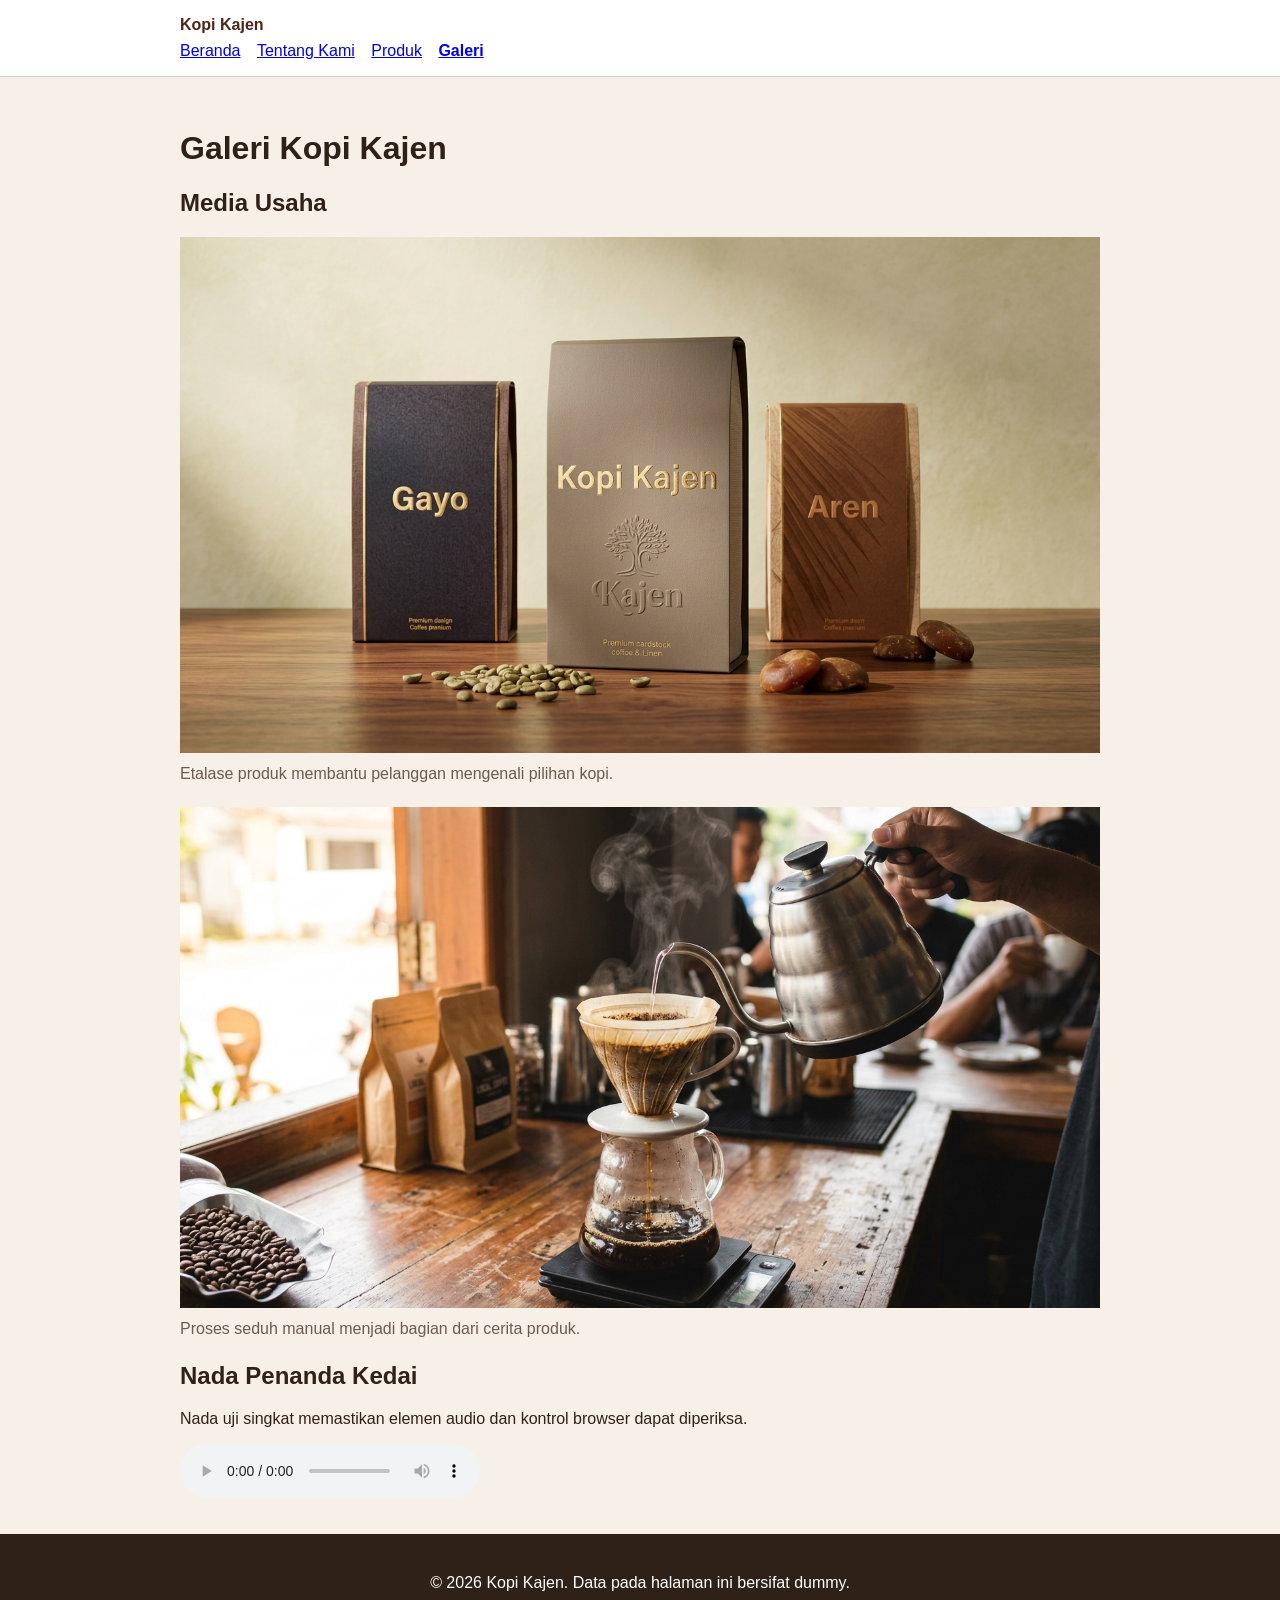
==== galeri.html @ 73265d62 "feat: tambah media dan tabel katalog" ====
<!doctype html>
<html lang="id">
<head>
  <meta charset="utf-8">
  <meta name="viewport" content="width=device-width, initial-scale=1" />
  <title>Galeri Kopi Kajen - Website UMKM</title>
  <link rel="stylesheet" href="css/style.css" />
</head>
<body>
  <a class="skip-link" href="#konten">Lewati ke konten utama</a>
  <header class="site-header">
    <nav class="nav" aria-label="Navigasi utama">
      <a class="brand" href="index.html">Kopi Kajen</a>
      <ul>
        <li><a href="index.html">Beranda</a></li>
        <li><a href="tentang.html">Tentang Kami</a></li>
        <li><a href="produk.html">Produk</a></li>
        <li><a aria-current="page" href="galeri.html">Galeri</a></li>
      </ul>
    </nav>
  </header>

  <main id="konten" class="page">
    <h1>Galeri Kopi Kajen</h1>
    
    <section aria-labelledby="media-title">
      <h2 id="media-title">Media Usaha</h2>
      <div class="gallery-list">
        <figure class="media-card">
          <img src="assets/images/etalase-kopi.jpg" alt="Etalase Kopi Kajen berisi kemasan kopi" />
          <figcaption>Etalase produk membantu pelanggan mengenali pilihan kopi.</figcaption>
        </figure>
        <figure class="media-card">
                <img src="assets/images/proses-seduh.jpg" alt="Barista menuang air pada dripper kopi" />
                <figcaption>Proses seduh manual menjadi bagian dari cerita produk.</figcaption>
            </figure>
      </div>
    </section>

    <section aria-labelledby="audio-title">
      <h2 id="audio-title">Nada Penanda Kedai</h2>
      <p id="audio-note">Nada uji singkat memastikan elemen audio dan kontrol browser dapat diperiksa.</p>
      <audio controls aria-describedby="audio-note" src="assets/audio/suasana-kedai.mp3">
        Browser Anda tidak mendukung pemutar audio.
      </audio>
    </section>
  </main>

  <footer class="site-footer">
    <p>&copy; 2026 Kopi Kajen. Data pada halaman ini bersifat dummy.</p>
  </footer>
</body>
</html>
---- css/style.css ----
body {
    margin: 0;
    color: #2f2118;
    background: #f6f0e8;
    font-family: Arial, sans-serif;
}

.page {
    max-width: 920px;
    margin: 0 auto;
    padding: 32px 20px;
}

.hero {
    padding: 36px;
    color: white;
    background: #6f3b1f;
    border-radius: 24px;
}

.eyebrow {
    margin: 0 0 8px;
    letter-spacing: 0.14em;
    text-transform: uppercase;
}

.products {
    padding-left: 1.2rem;
}

button {
    padding: 12px 18px;
    color:#2f2118;
    font-weight: 700;
    cursor: pointer;
    background: #ffd166;
    border: 0;
    border-radius: 999px;
}

.promo-text {
    display: none;
    margin-top: 15px;
    padding: 15px 20px;
    background: #ffd166;
    color: #2f2118;
    border-radius: 12px;
    font-weight: bold;
}

.skip-link { position: absolute; left: -9999px; padding: 8px 12px; color: white; background: #2f2118; }
.skip-link:focus { top: 8px; left: 8px; }
.site-header { padding: 16px 20px; background: white; border-bottom: 1px solid #dccbbc; }
.nav { max-width: 920px; margin: 0 auto; }
.brand { display: inline-block; margin-bottom: 8px; color: #4b2715; font-weight: 800; text-decoration: none; }
.nav ul { padding: 0; margin: 0; list-style: none; }
.nav li { display: inline-block; margin-right: 12px; }
.nav a[aria-current="page"] { font-weight: 800; }
a:focus-visible,
button:focus-visible { outline: 3px solid #2563eb; outline-offset: 3px; }
.site-footer { padding: 24px 20px; color: white; text-align: center; background: #2f2118; }

/* Styling Tambahan P03 */
img { max-width: 100%; height: auto; }
figure { margin: 0 0 24px; }
figcaption { margin-top: 8px; color: #6b5b52; }
table { width: 100%; border-collapse: collapse; margin-top: 12px; }
caption { margin-bottom: 8px; font-weight: 700; text-align: left; }
th, td { padding: 10px; text-align: left; border: 1px solid #dccbbc; }
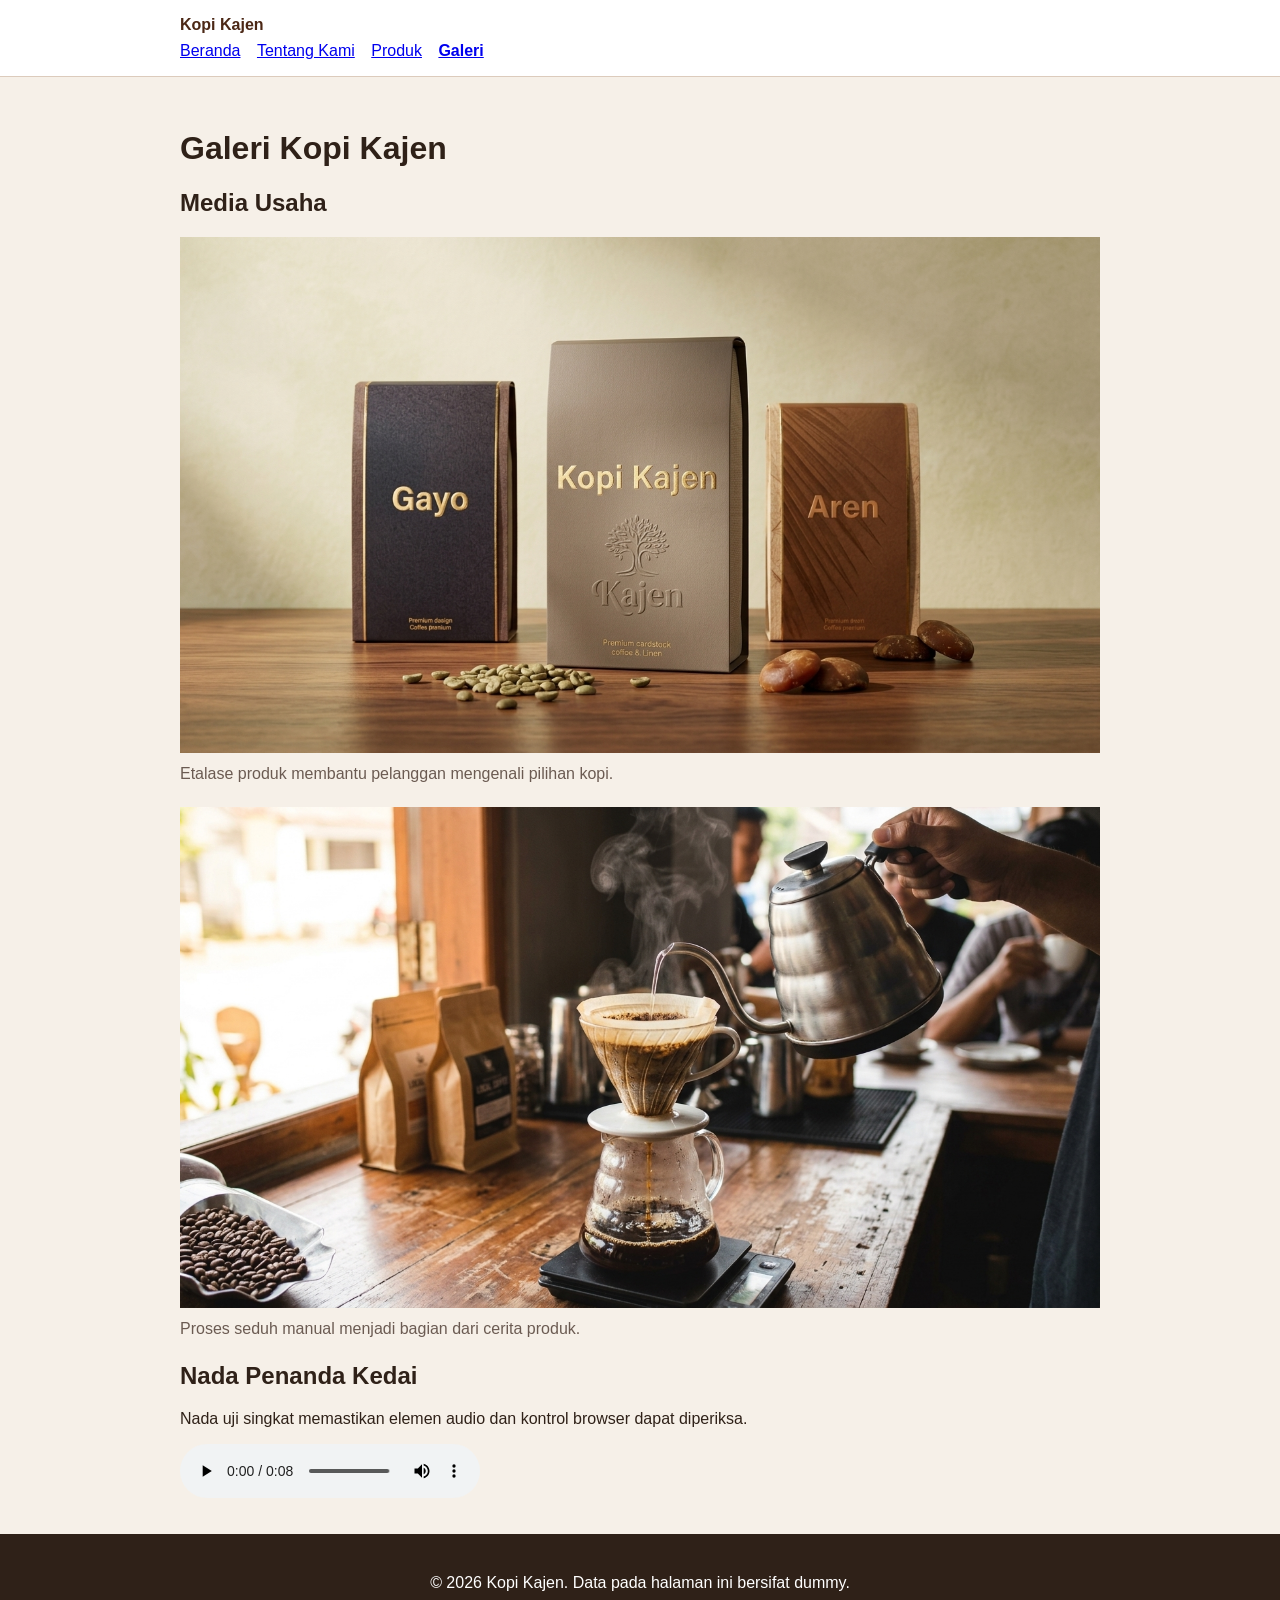
==== commit 65d8dfe8: "feat: tambah media dan tabel katalog 2" ====
--- a/galeri.html
+++ b/galeri.html
@@ -40,7 +40,8 @@
     <section aria-labelledby="audio-title">
       <h2 id="audio-title">Nada Penanda Kedai</h2>
       <p id="audio-note">Nada uji singkat memastikan elemen audio dan kontrol browser dapat diperiksa.</p>
-      <audio controls aria-describedby="audio-note" src="assets/audio/suasana-kedai.mp3">
+      <audio controls aria-describedby="audio-note">
+        <source src="assets/audio/suasana-kedai.mp3" type="audio/mpeg">
         Browser Anda tidak mendukung pemutar audio.
       </audio>
     </section>
--- a/css/style.css
+++ b/css/style.css
@@ -60,7 +60,6 @@
 button:focus-visible { outline: 3px solid #2563eb; outline-offset: 3px; }
 .site-footer { padding: 24px 20px; color: white; text-align: center; background: #2f2118; }
 
-/* Styling Tambahan P03 */
 img { max-width: 100%; height: auto; }
 figure { margin: 0 0 24px; }
 figcaption { margin-top: 8px; color: #6b5b52; }
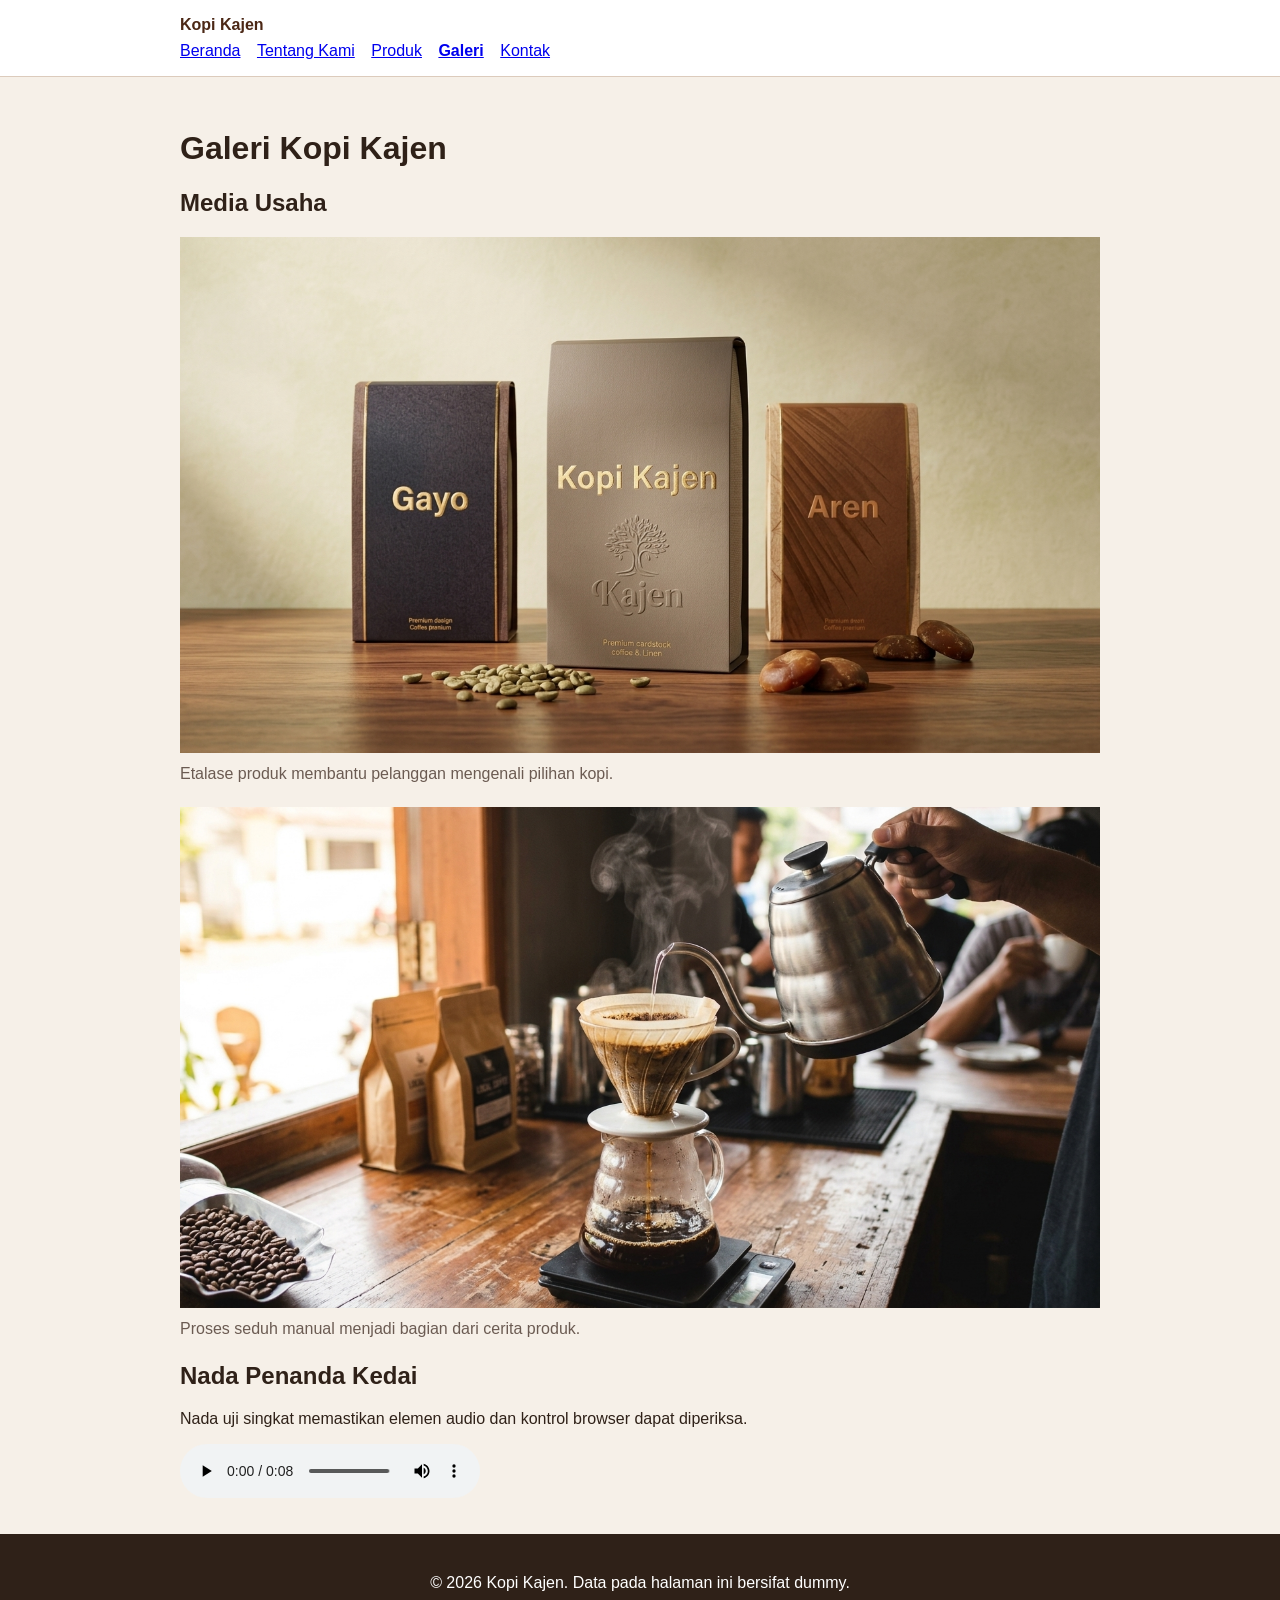
==== commit 7c02265c: "feat: tambah form kontak aksesibel dan preview" ====
--- a/galeri.html
+++ b/galeri.html
@@ -16,6 +16,7 @@
         <li><a href="tentang.html">Tentang Kami</a></li>
         <li><a href="produk.html">Produk</a></li>
         <li><a aria-current="page" href="galeri.html">Galeri</a></li>
+        <li><a href="kontak.html">Kontak</a></li>
       </ul>
     </nav>
   </header>
--- a/css/style.css
+++ b/css/style.css
@@ -65,4 +65,9 @@
 figcaption { margin-top: 8px; color: #6b5b52; }
 table { width: 100%; border-collapse: collapse; margin-top: 12px; }
 caption { margin-bottom: 8px; font-weight: 700; text-align: left; }
-th, td { padding: 10px; text-align: left; border: 1px solid #dccbbc; }+th, td { padding: 10px; text-align: left; border: 1px solid #dccbbc; }
+
+.field { margin-bottom: 16px; }
+.field label { display: block; margin-bottom: 6px; }
+fieldset { margin: 0 0 16px; }
+#preview-form { padding: 16px; white-space: pre-wrap; background: white; border: 1px solid #ccc; }
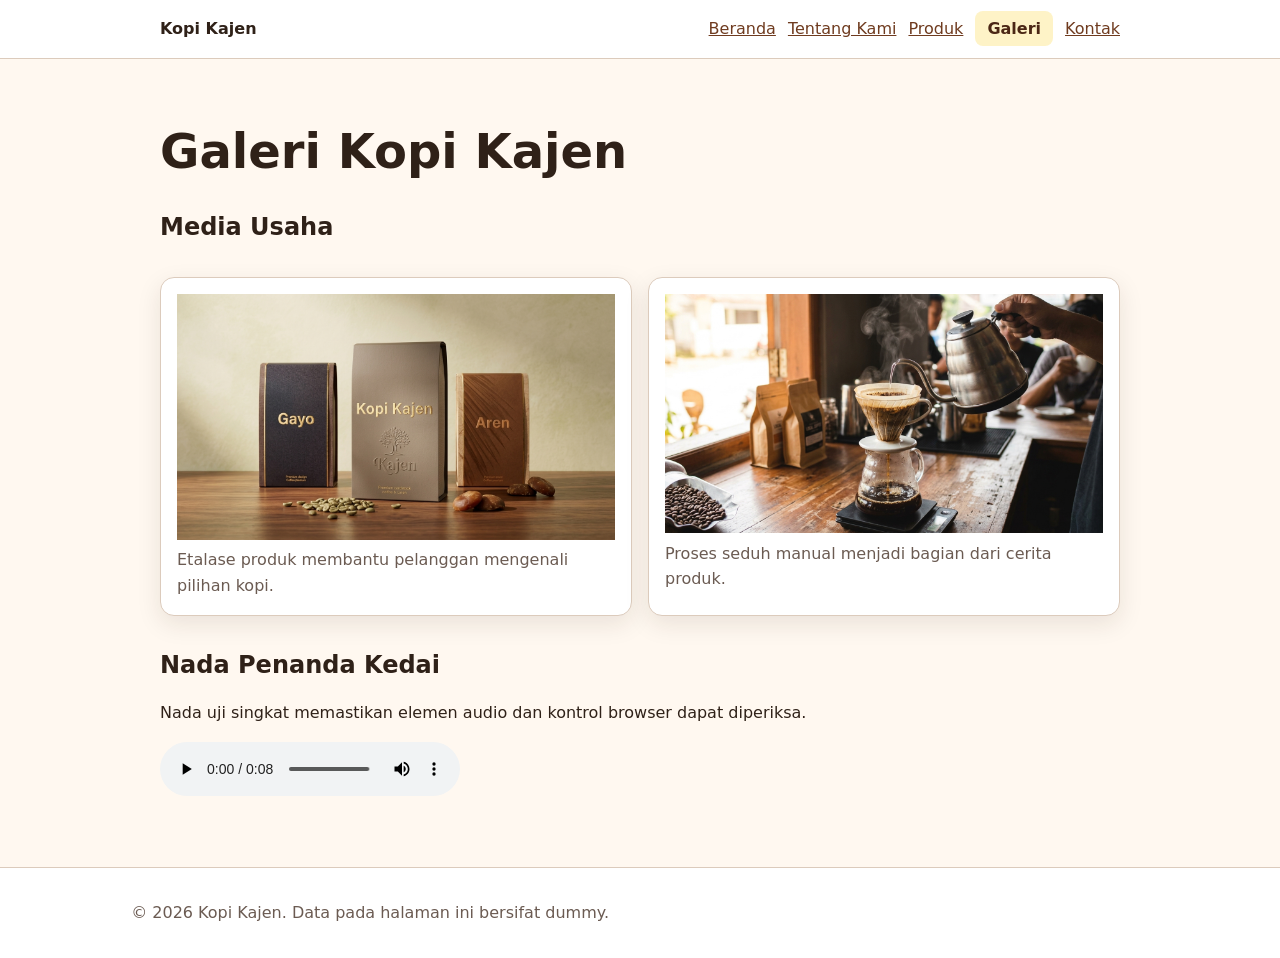
==== commit d407cf1e: "feat: bangun layout flexbox dan grid" ====
--- a/galeri.html
+++ b/galeri.html
@@ -26,7 +26,7 @@
     
     <section aria-labelledby="media-title">
       <h2 id="media-title">Media Usaha</h2>
-      <div class="gallery-list">
+      <div class="gallery-grid">
         <figure class="media-card">
           <img src="assets/images/etalase-kopi.jpg" alt="Etalase Kopi Kajen berisi kemasan kopi" />
           <figcaption>Etalase produk membantu pelanggan mengenali pilihan kopi.</figcaption>
@@ -34,7 +34,7 @@
         <figure class="media-card">
                 <img src="assets/images/proses-seduh.jpg" alt="Barista menuang air pada dripper kopi" />
                 <figcaption>Proses seduh manual menjadi bagian dari cerita produk.</figcaption>
-            </figure>
+        </figure>
       </div>
     </section>
 
--- a/css/style.css
+++ b/css/style.css
@@ -1,73 +1,232 @@
+:root {
+  --color-primary: #6f3b1f;
+  --color-primary-strong: #4b2715;
+  --color-text: #2f2118;
+  --color-muted: #6b5b52;
+  --color-surface: #ffffff;
+  --color-surface-soft: #fff8f0;
+  --color-border: #dccbbc;
+  --color-focus: #1d4ed8;
+  --space-1: 0.5rem;
+  --space-2: 0.75rem;
+  --space-3: 1rem;
+  --space-4: 1.5rem;
+  --space-5: 2rem;
+  --radius-sm: 0.5rem;
+  --radius-md: 0.875rem;
+  --shadow-card: 0 0.5rem 1.5rem rgb(47 33 24 / 0.1);
+}
+
+*,
+*::before,
+*::after {
+  box-sizing: border-box;
+}
+
+html { color-scheme: light; }
+
 body {
-    margin: 0;
-    color: #2f2118;
-    background: #f6f0e8;
-    font-family: Arial, sans-serif;
-}
-
-.page {
-    max-width: 920px;
-    margin: 0 auto;
-    padding: 32px 20px;
-}
+  margin: 0;
+  color: var(--color-text);
+  background: var(--color-surface-soft);
+  font-family: system-ui, -apple-system, BlinkMacSystemFont, "Segoe UI", sans-serif;
+  font-size: 1rem;
+  line-height: 1.6;
+}
+
+img { max-width: 100%; height: auto; }
+a { color: var(--color-primary); }
+a:hover { color: var(--color-primary-strong); }
+:focus-visible { outline: 3px solid var(--color-focus); outline-offset: 3px; }
+
+.skip-link {
+  position: absolute;
+  top: -5rem;
+  left: var(--space-3);
+  padding: var(--space-2) var(--space-3);
+  color: var(--color-surface);
+  background: var(--color-text);
+}
+.skip-link:focus { top: var(--space-3); }
+
+.site-header,
+.site-footer {
+  padding: var(--space-3) var(--space-4);
+  background: var(--color-surface);
+  border-bottom: 1px solid var(--color-border);
+}
+.site-footer {
+  margin-top: var(--space-5);
+  color: var(--color-muted);
+  text-align: center;
+  border-top: 1px solid var(--color-border);
+  border-bottom: 0;
+}
+
+.nav,
+.page { width: min(100% - 2rem, 60rem); margin-inline: auto; }
+.nav {
+  display: flex;
+  gap: var(--space-3);
+  align-items: center;
+  justify-content: space-between;
+}
+.brand {
+  display: inline-block;
+  margin-bottom: 0;
+  color: var(--color-text);
+  font-weight: 800;
+  text-decoration: none;
+}
+.nav ul { 
+  padding: 0; 
+  margin: 0; 
+  list-style: none;
+  display: flex; 
+  gap: var(--space-2); 
+  flex-wrap: wrap; 
+}
+.nav li { margin: 0; }
+.nav a[aria-current="page"] {
+  padding: var(--space-1) var(--space-2);
+  color: var(--color-primary-strong);
+  font-weight: 700;
+  text-decoration: none;
+  background: #fef3c7;
+  border-radius: var(--radius-sm);
+}
+.page { padding-block: var(--space-5); }
 
 .hero {
-    padding: 36px;
-    color: white;
-    background: #6f3b1f;
-    border-radius: 24px;
-}
-
-.eyebrow {
-    margin: 0 0 8px;
-    letter-spacing: 0.14em;
-    text-transform: uppercase;
-}
-
-.products {
-    padding-left: 1.2rem;
-}
-
+  padding: var(--space-5);
+  color: var(--color-surface);
+  background: var(--color-primary);
+  border-radius: var(--radius-md);
+  display: grid;
+  grid-template-columns: 1.2fr 0.8fr;
+  gap: var(--space-4);
+  align-items: center;
+}
+.hero-image { width: 100%; border-radius: var(--radius-md); }
+
+h1, h2, h3 { line-height: 1.2; text-wrap: balance; }
+h1 { font-size: clamp(2rem, 6vw, 3rem); }
+p, li { max-width: 68ch; }
+.eyebrow { color: var(--color-primary); font-weight: 800; letter-spacing: 0.08em; text-transform: uppercase; }
+.hero .eyebrow { color: #fef3c7; }
+.price { color: var(--color-primary-strong); font-weight: 800; }
+
+.button,
 button {
-    padding: 12px 18px;
-    color:#2f2118;
-    font-weight: 700;
-    cursor: pointer;
-    background: #ffd166;
-    border: 0;
-    border-radius: 999px;
-}
+  display: inline-block;
+  padding: var(--space-2) var(--space-3);
+  color: var(--color-surface);
+  font: inherit;
+  font-weight: 700;
+  text-decoration: none;
+  cursor: pointer;
+  background: var(--color-primary);
+  border: 0;
+  border-radius: var(--radius-sm);
+}
+.button:hover,
+button:hover { color: var(--color-surface); background: var(--color-primary-strong); }
+.hero button { color: var(--color-text); background: #fef3c7; }
+.hero button:hover { color: var(--color-text); background: #fde68a; }
 
 .promo-text {
-    display: none;
-    margin-top: 15px;
-    padding: 15px 20px;
-    background: #ffd166;
-    color: #2f2118;
-    border-radius: 12px;
-    font-weight: bold;
-}
-
-.skip-link { position: absolute; left: -9999px; padding: 8px 12px; color: white; background: #2f2118; }
-.skip-link:focus { top: 8px; left: 8px; }
-.site-header { padding: 16px 20px; background: white; border-bottom: 1px solid #dccbbc; }
-.nav { max-width: 920px; margin: 0 auto; }
-.brand { display: inline-block; margin-bottom: 8px; color: #4b2715; font-weight: 800; text-decoration: none; }
-.nav ul { padding: 0; margin: 0; list-style: none; }
-.nav li { display: inline-block; margin-right: 12px; }
-.nav a[aria-current="page"] { font-weight: 800; }
-a:focus-visible,
-button:focus-visible { outline: 3px solid #2563eb; outline-offset: 3px; }
-.site-footer { padding: 24px 20px; color: white; text-align: center; background: #2f2118; }
-
-img { max-width: 100%; height: auto; }
-figure { margin: 0 0 24px; }
-figcaption { margin-top: 8px; color: #6b5b52; }
-table { width: 100%; border-collapse: collapse; margin-top: 12px; }
-caption { margin-bottom: 8px; font-weight: 700; text-align: left; }
-th, td { padding: 10px; text-align: left; border: 1px solid #dccbbc; }
-
-.field { margin-bottom: 16px; }
-.field label { display: block; margin-bottom: 6px; }
-fieldset { margin: 0 0 16px; }
-#preview-form { padding: 16px; white-space: pre-wrap; background: white; border: 1px solid #ccc; }+  display: none;
+  margin-top: var(--space-3);
+  padding: var(--space-3);
+  background: #fef3c7;
+  color: var(--color-primary-strong);
+  border-radius: var(--radius-sm);
+  font-weight: 700;
+}
+
+.product-card,
+.media-card,
+table,
+form {
+  margin-block: var(--space-3);
+  padding: var(--space-3);
+  background: var(--color-surface);
+  border: 1px solid var(--color-border);
+  border-radius: var(--radius-md);
+  box-shadow: var(--shadow-card);
+}
+
+.product-card {
+  display: flex;
+  flex-direction: column;
+  position: relative;
+}
+.product-badge {
+  align-self: flex-start;
+  padding: 0.25rem var(--space-2);
+  color: var(--color-primary-strong);
+  font-size: 0.875rem;
+  font-weight: 800;
+  background: #fef3c7;
+  border-radius: 999px;
+}
+.card-actions {
+  display: flex;
+  gap: var(--space-2);
+  align-items: center;
+  flex-wrap: wrap;
+  margin-top: auto;
+}
+
+.product-grid,
+.gallery-grid {
+  display: grid;
+  grid-template-columns: repeat(3, minmax(0, 1fr));
+  gap: var(--space-3);
+}
+.gallery-grid {
+  grid-template-columns: repeat(2, minmax(0, 1fr));
+}
+
+figure { margin-inline: 0; }
+figcaption,
+caption { color: var(--color-muted); }
+table { width: 100%; border-collapse: collapse; border-radius: 0; }
+caption { margin-bottom: var(--space-2); font-weight: 700; text-align: left; }
+th,
+td { padding: var(--space-2); text-align: left; border: 1px solid var(--color-border); }
+th { background: var(--color-surface-soft); }
+
+.field { margin-bottom: var(--space-3); }
+.field label,
+legend { display: block; margin-bottom: var(--space-1); font-weight: 700; }
+.field input,
+.field select,
+.field textarea {
+  width: 100%;
+  padding: var(--space-2);
+  color: inherit;
+  font: inherit;
+  background: var(--color-surface);
+  border: 1px solid var(--color-border);
+  border-radius: var(--radius-sm);
+}
+
+input[type="radio"],
+input[type="checkbox"] { width: auto; }
+fieldset {
+  margin: 0 0 var(--space-3);
+  padding: var(--space-3);
+  border: 1px solid var(--color-border);
+  border-radius: var(--radius-sm);
+}
+
+audio { max-width: 100%; }
+
+#preview-form {
+  padding: var(--space-3);
+  white-space: pre-wrap;
+  background: var(--color-surface);
+  border: 1px solid var(--color-border);
+  border-radius: var(--radius-sm);
+}
